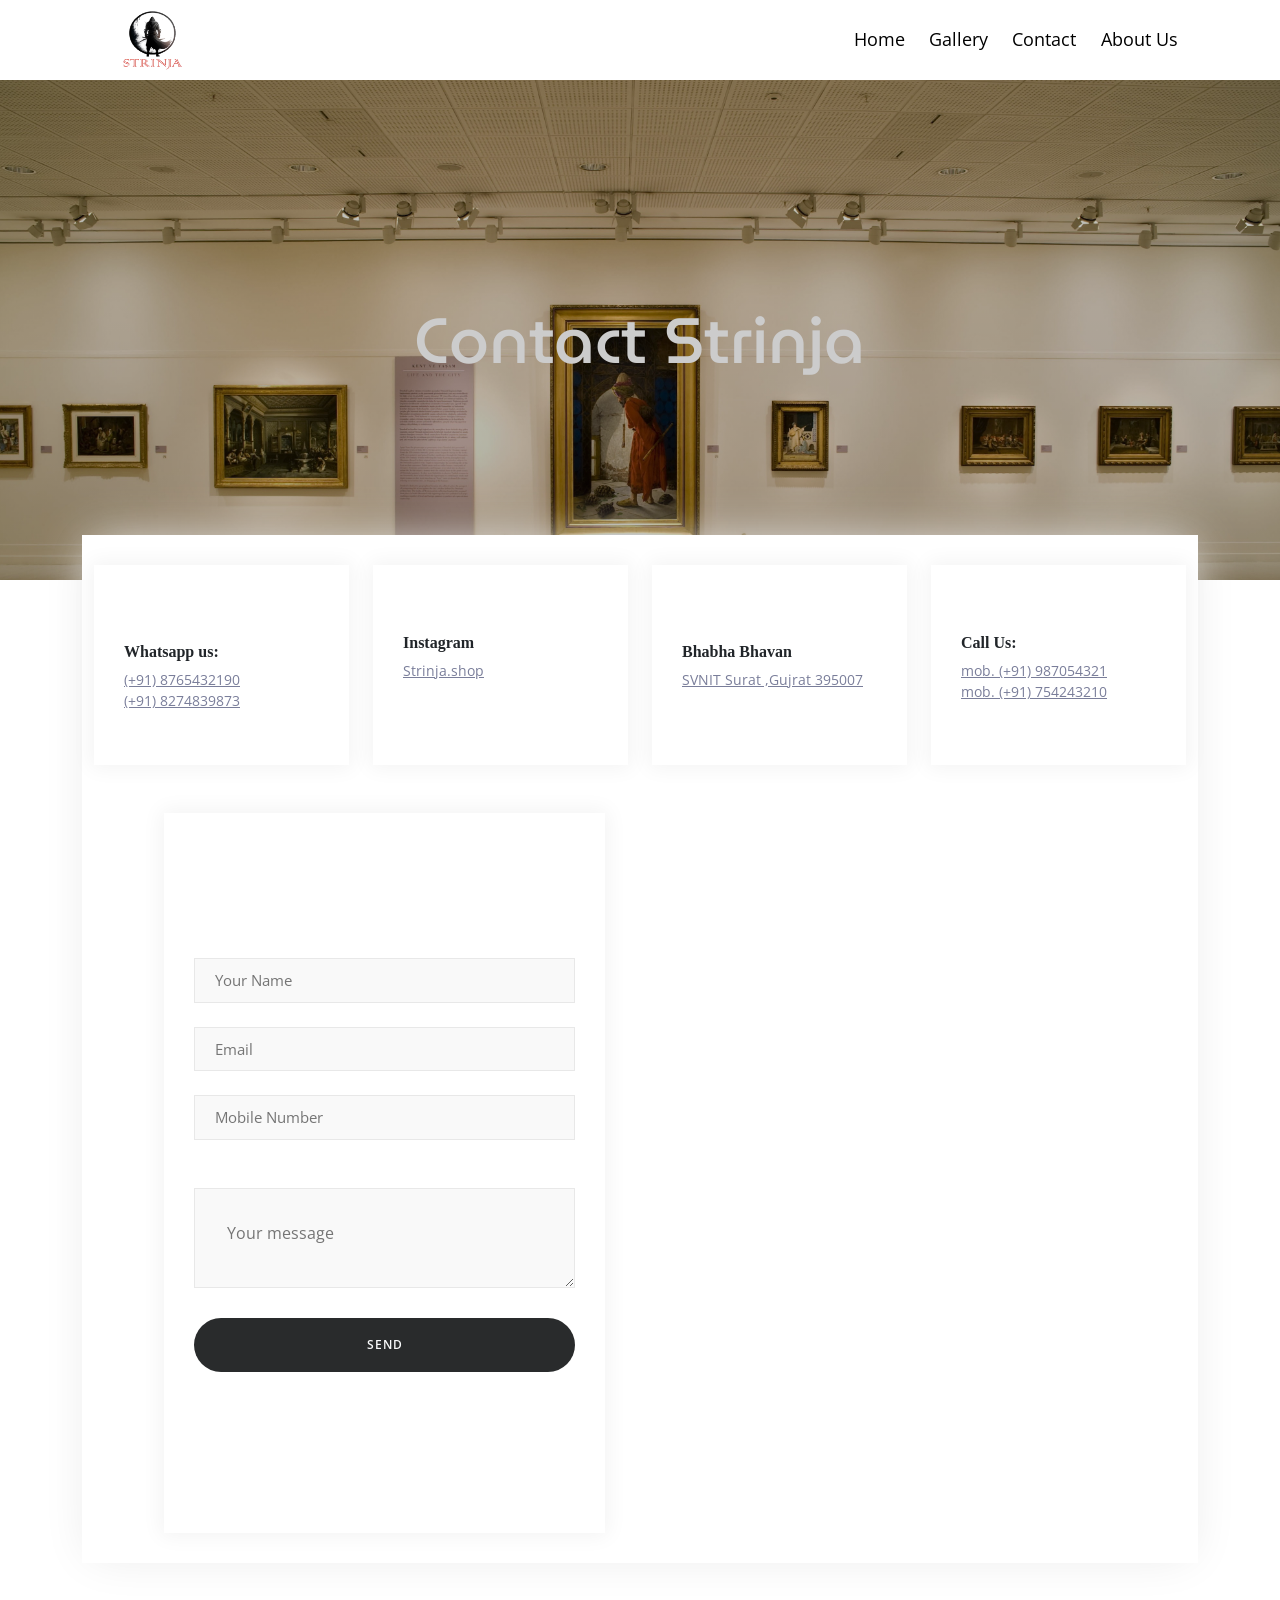
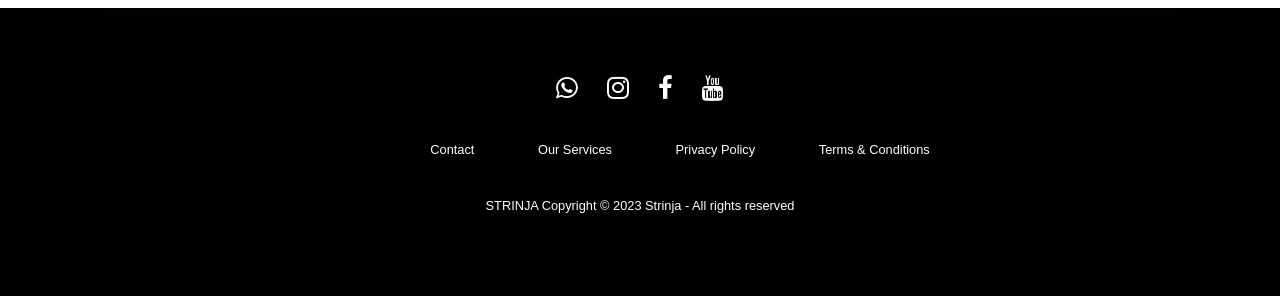
==== conatctus.html @ 17f31d1d "Add files via upload" ====
<!doctype html>
<html lang="en">

<head>
  <!--  Required meta tags -->
  <meta charset="utf-8">
  <meta name="viewport" content="width=device-width, initial-scale=1, shrink-to-fit=no">

  <!--  stylesheet -->
  <link rel="stylesheet" href="contact_style.css">

  <!--  fontawesome -->

  <script src="https://kit.fontawesome.com/b73881b7c2.js" crossorigin="anonymous"></script>
  <!--  owl-carousel -->

  <link rel="stylesheet" href="pluggins/OwlCarousel2-2.3.4/owl.carousel.min.css">
  <link rel="stylesheet" href="pluggins/OwlCarousel2-2.3.4/owl.carousel.css">

  <!--  google fonts -->
  <link href="https://fonts.googleapis.com/css?family=Lato|Playfair+Display:400,500,600,700,800,900|Poppins:300,400,500,600,700,800,900&display=swap" rel="stylesheet">

  <!--  Bootstrap CSS -->
  <link rel="stylesheet" href="https://stackpath.bootstrapcdn.com/bootstrap/4.4.1/css/bootstrap.min.css" integrity="sha384-Vkoo8x4CGsO3+Hhxv8T/Q5PaXtkKtu6ug5TOeNV6gBiFeWPGFN9MuhOf23Q9Ifjh" crossorigin="anonymous">
  <link href="https://cdn.jsdelivr.net/npm/bootstrap@5.3.2/dist/css/bootstrap.min.css" rel="stylesheet"
  integrity="sha384-T3c6CoIi6uLrA9TneNEoa7RxnatzjcDSCmG1MXxSR1GAsXEV/Dwwykc2MPK8M2HN" crossorigin="anonymous">
  <title>Contact </title>
</head>

<body>

  <!--Header section -->

  <div class="header ">
    <div class="container">
    <a href="index.html" class="logo"><img src="logo.png" alt="logo" height="60px" width="60px"></a>
    <div class="header-right">
      <a href="index.html">Home</a>
      <a href="gallery1.html">Gallery</a>
      <a href="conatctus.html">Contact </a>
      <a href="about_us.html">About Us </a>
    </div>
    <div class="hamburger" onclick="toggleMenu()">
      <div></div>
      <div></div>
      <div></div>
    </div>
  </div>
  </div>
  <script>
  function toggleMenu() {
    var menu = document.querySelector('.header-right');
    var hamburger = document.querySelector('.hamburger');
  
    menu.style.display = (menu.style.display === 'none' || menu.style.display === '') ? 'block' : 'none';
    hamburger.classList.toggle('active');
  }
  </script>



  <div class="section-intro">
    <h2 class="section-intro-title">
      <img src="https://themes.getmotopress.com/luviana/wp-content/themes/luviana/images/header_default.png" alt="">
      Contact Strinja
      <img src="https://themes.getmotopress.com/luviana/wp-content/themes/luviana/images/header_default.png" alt="">

    </h2>
  </div>
  <div class="container">
    <div id="contact-us">

      <div class="container">
        <div class="row">
          <div class="col-lg-12 ">
            <div class="contact-info-wrapper">
              <div class="row">
                <div class="col-md-3">
                    <div class="single-contact-info">
                        <i class="fab fa-whatsapp"></i>
                        <div class="add">
                            <h6>Whatsapp us:</h6>
                            <a href="https://wa.me/8226890185?text=I'm interested in purchasing the item.">(+91) 8765432190</a>
                            <a href="https://wa.me/918274839873?text=I'm interested in purchasing the item.">(+91) 8274839873</a>
                        </div>
                    </div>
                </div>
                <div class="col-md-3">
                  <div class="single-contact-info">
                    <i class="fab fa-instagram"></i>

                    <h6>Instagram</h6>
                    <div class="add">
                        <a href="https://www.instagram.com/strinja.shop/?next=%2Fdiscoverproctor%2Ftagged%2F&hl=ne">Strinja.shop</a>
                    </div>
                  </div>
                </div>
                <div class="col-md-3">
                  <div class="single-contact-info">
                    <i class="fas fa-map-marker    "></i>
                    <div class="add">
                      <h6>Bhabha Bhavan</h6> <a href="#">SVNIT  Surat ,Gujrat 395007</a>

                    </div>
                  </div>
                </div>
                <div class="col-md-3">
                  <div class="single-contact-info">
                    <i class="fas fa-phone    "></i>
                    <h6>Call Us:</h6>
                    <div class="add"><a href="tel:+(123)1800-567-8990">mob. (+91) 987054321</a>
                      <a href="tel:+(124)1523-567-9874">mob. (+91) 754243210</a>
                    </div>
                  </div>
                </div>
              </div>
            </div>
          </div>

        </div>
        <div class="row mt-2 mt-5">
          <div class="col-lg-5 d-flex">

            <div role="form" class="wpcf7" id="wpcf7-f90-o1" lang="en-US" dir="ltr">

              <div class="screen-reader-response" aria-live="polite"></div>
              <form action="/contact-us/#wpcf7-f90-o1" method="post" class="wpcf7-form" novalidate="novalidate">

                <p><label>
                    <span class="wpcf7-form-control-wrap your-name"><input type="text" name="your-name" value="" size="40" class="wpcf7-form-control wpcf7-text wpcf7-validates-as-required" aria-required="true" aria-invalid="false" placeholder="Your Name"></span>
                  </label></p>
                <p><label>
                    <span class="wpcf7-form-control-wrap your-email"><input type="email" name="your-email" value="" size="40" class="wpcf7-form-control wpcf7-text wpcf7-email wpcf7-validates-as-required wpcf7-validates-as-email" aria-required="true" aria-invalid="false" placeholder="Email"></span>
                  </label>
                </p>
                <p><label>
                    <span class="wpcf7-form-control-wrap your-mobile"><input type="tel" name="your-mobile" value="" size="40" class="wpcf7-form-control wpcf7-text wpcf7-tel wpcf7-validates-as-tel" aria-invalid="false" placeholder="Mobile Number"></span></label></p>

                <p class="message"><label> <br>
                    <span class="wpcf7-form-control-wrap your-message"><textarea name="your-message" cols="50" rows="10" class="wpcf7-form-control wpcf7-textarea" aria-invalid="false" placeholder="Your message"></textarea></span>
                  </label>
                </p>

                <p><input type="submit" value="Send" class="wpcf7-form-control wpcf7-submit text-light btn-block btn link-1"><span class="ajax-loader"></span></p>

              </form>
            </div>

          </div>
          <div class="col-md-7">
            <div class="map">
                <iframe src="https://www.google.com/maps/embed?pb=!1m18!1m12!1m3!1d3974.071048588599!2d72.78557855916499!3d21.159852248231218!2m3!1f0!2f0!3f0!3m2!1i1024!2i768!4f13.1!3m3!1m2!1s0x3be04d620f8a7dff%3A0x27281aed487eaeb9!2sBhabha%20Bhavan!5e0!3m2!1sen!2sin!4v1704362037427!5m2!1sen!2sin" width="600" height="450" style="border:0;" allowfullscreen="" loading="lazy" referrerpolicy="no-referrer-when-downgrade"></iframe>            </div>
          </div>
        </div>

      </div>
    </div>
  </div>

  <iframe src="footer.html" width="100%" height="288px" frameborder="0" ></iframe>



  <!--  Optional JavaScript -->
  <!--  jQuery first, then Popper.js, then Bootstrap JS -->
  <script src="https://code.jquery.com/jquery-3.4.1.slim.min.js " integrity="sha384-J6qa4849blE2+poT4WnyKhv5vZF5SrPo0iEjwBvKU7imGFAV0wwj1yYfoRSJoZ+n " crossorigin="anonymous ">
  </script>
  <script src="pluggins/OwlCarousel2-2.3.4/owl.carousel.min.js "></script>

  <script src="https://cdn.jsdelivr.net/npm/popper.js@1.16.0/dist/umd/popper.min.js " integrity="sha384-Q6E9RHvbIyZFJoft+2mJbHaEWldlvI9IOYy5n3zV9zzTtmI3UksdQRVvoxMfooAo " crossorigin="anonymous ">
  </script>
  <script src="https://stackpath.bootstrapcdn.com/bootstrap/4.4.1/js/bootstrap.min.js " integrity="sha384-wfSDF2E50Y2D1uUdj0O3uMBJnjuUD4Ih7YwaYd1iqfktj0Uod8GCExl3Og8ifwB6 " crossorigin="anonymous ">
  </script>
  <script src="https://unpkg.com/imagesloaded@4/imagesloaded.pkgd.min.js"></script>
  <script src="https://unpkg.com/masonry-layout@4/dist/masonry.pkgd.min.js"></script>
  <script>
    $(document).ready(function() {
      var owl = $('#rooms-carousel.owl-carousel');
      owl.owlCarousel({
        margin: 30,
        loop: true,
        nav: false,
        dots: false,
        center: false,
        responsive: {
          0: {
            items: 1
          },
          600: {
            items: 2
          },
          1000: {
            items: 3
          }
        }
      });
      // Go to the next item
      $('.customNextBtn').click(function(e) {
        e.preventDefault();
        owl.trigger('next.owl.carousel', [300]);
        return false;
      })
      // Go to the previous item
      $('.customPrevBtn').click(function(e) {
        // With optional speed parameter
        // Parameters has to be in square bracket '[]'
        e.preventDefault();
        owl.trigger('prev.owl.carousel', [300]);
        return false;
      });
    });
  </script>
  <script>
    $(document).ready(function() {
      var owl = $('#properties.owl-carousel');
      owl.owlCarousel({
        margin: 30,
        loop: true,
        nav: false,
        dots: false,
        center: false,
        responsive: {
          0: {
            items: 1
          },
          600: {
            items: 2
          },
          1000: {
            items: 3
          }
        }
      });
      // Go to the next item
      $('.customNextBtn').click(function(e) {
        e.preventDefault();
        owl.trigger('next.owl.carousel', [300]);
        return false;
      })
      // Go to the previous item
      $('.customPrevBtn').click(function(e) {
        // With optional speed parameter
        // Parameters has to be in square bracket '[]'
        e.preventDefault();
        owl.trigger('prev.owl.carousel', [300]);
        return false;
      });
    });
  </script>
  <script>
    $(document).ready(function() {
      var owl = $('#testimonial-carousel.owl-carousel');
      owl.owlCarousel({
        margin: 30,
        loop: true,
        center: true,
        responsive: {
          0: {
            items: 1
          },
          600: {
            items: 1
          },
          1000: {
            items: 3
          }
        }
      });
      // Go to the next item
      $('.customNextBtn').click(function(e) {
        e.preventDefault();
        owl.trigger('next.owl.carousel', [300]);
        return false;
      })
      // Go to the previous item
      $('.customPrevBtn').click(function(e) {
        // With optional speed parameter
        // Parameters has to be in square bracket '[]'
        e.preventDefault();
        owl.trigger('prev.owl.carousel', [300]);
        return false;
      });
    });
  </script>
  <!-- for full-Width -->
  <script>
    $(document).ready(function() {
      $('.grid1').masonry({
        itemSelector: '.grid-item1',
        columnWidth: 0,
        isFitWidth: true
      });
    });
  </script>
  <script type="text/javascript">
    $(function() {
      $('#datetimepicker1').datetimepicker();
    });
  </script>

<script src="https://cdn.jsdelivr.net/npm/bootstrap@5.3.2/dist/js/bootstrap.bundle.min.js"
integrity="sha384-C6RzsynM9kWDrMNeT87bh95OGNyZPhcTNXj1NW7RuBCsyN/o0jlpcV8Qyq46cDfL"
crossorigin="anonymous"></script>
<script>
  const burger = document.querySelector('.burger');
  const navbar = document.querySelector('.header');
  const rightnav = document.querySelector('.navbar');


  burger.addEventListener('click', () => {
      navbar.classList.toggle('h-nav');
      rightnav.classList.toggle('v-class');

  })
</script>

</body>

</html>
---- contact_style.css ----
@import url("https://fonts.googleapis.com/css2?family=Open+Sans:wght@300;400;600;700&family=Oswald:wght@400;500;600&family=Playfair+Display:wght@400;500;600;700;800;900&family=Raleway:wght@100;200;300;400;500;600;700&display=swap");
@import url("https://fonts.googleapis.com/css2?family=MuseoModerno:wght@400;600;800&display=swap");
@import url("https://fonts.googleapis.com/css2?family=Inter:wght@200;300;400;500;600&display=swap");
@import url("https://fonts.googleapis.com/css2?family=Nanum+Myeongjo:wght@400;700;800&display=swap");
@import url("https://fonts.googleapis.com/css2?family=Open+Sans:wght@300;400;600;700&family=Oswald:wght@400;500;600&family=Playfair+Display:wght@400;500;600;700;800;900&family=Raleway:wght@100;200;300;400;500;600;700&display=swap");




*{
  font-family: -apple-system, -apple-system,  
              BlinkMacSystemFont, 'Segoe UI', Roboto,  
              Oxygen, Ubuntu, Cantarell, 'Open Sans',  
              'Helvetica Neue', sans-serif;
  }



.header {
  overflow: hidden;
 padding-top: 10px;
 padding-bottom: 10px;
  padding-right: 40px;
  position: sticky;
  top: 0;
  z-index: 2;
  background-color: white;
}

.header-right {
  float: right;
  margin-top: 17px;
  transition: transform 0.3s; /* Add transition property for smooth animation */
}



.header-right a {
  margin-left: 20px;
  position: relative;
  text-decoration: none;
  color: black;
  font-size: 18px; 
  line-height: 25px;
  border-radius: 4px;
  overflow: hidden;
}

/* .header-right a::before {
  content: '';
  position: absolute;
  bottom: 0;
  left: 0;
  width: 100%;
  height: 2px;
  background-color: black; 
  transform: scaleX(0);
  transform-origin: bottom right;
  transition: transform 0.3s;
  top: 100%;
  border-radius: 25%;
} */

/* .header-right a:hover::before {
  transform: scaleX(1);
  transform-origin: bottom center;
} */



.header a.logo {
  position:relative;
  top:0;
  margin-left: 60px;
}

/* Hamburger Menu Styles */
.hamburger {
    position: absolute;
    top: 10px;
    right: 30px;
    display: none; /* Hide by default */
    float: right;
    margin-top: 17px;
    cursor: pointer;
}

.hamburger div {
  width: 25px;
  height: 3px;
  background-color: black ;
  border-radius: 28%;
  margin: 6px 0;
  transition: transform 0.5s; /* Add a transition for smooth animation */
}

.hamburger.active div:nth-child(1) {
  transform: rotate(-45deg) translate(-5px, 6px);
}

.hamburger.active div:nth-child(2) {
  opacity: 0;
}

.hamburger.active div:nth-child(3) {
  transform: rotate(45deg) translate(-5px, -6px);
}
@media screen and (max-width: 580px) {
  .header-right {
    display: none; /* Hide the regular menu items */
    text-align: center;
  }

  .hamburger {
    display: block; /* Show the hamburger menu icon */
  }
}

div {
}
/* common */
section {
  padding: 20px 0;
}
@media only screen and (min-width: 768px) {
  section {
    padding: 50px 0;
  }
}

.carousel-item {
  position: relative;
}
.main-img {
  height: 100vh;
}
.flex {
  flex: 1;
}
.arrows a {
  color: #000;
  font-family: "PlayFair Display";
}

/* navbar */



.section-intro {
  height: 500px;
  background: linear-gradient(#00000031, rgba(0, 0, 0, 0.397)),
    url(wallpaperflare.com_wallpaper\ copy\ 2.jpg);
  background-position: center;
  background-size: cover;
  display: flex;
  align-items: center;
  justify-content: center;
  background-attachment: fixed;
}
.section-intro-title {
  font-size: 4em;
  font-family: "MuseoModerno", cursive;
  color: #cccccc;
  position: relative;
  padding-top: 30px;
  text-align: center;
}
.section-intro-title img {
  position: absolute;
  left: 0;
  top: 0;
  left: 0;
  right: 0;
  margin: auto;
}
/* main-hdng */
/* form-title for-form */
/* main-prim-hdg pages-heading */
/* hdg-blck-1 sections-heading */
/* link buttons*/
/* featured-heading inner-items-heading */
/* slider-heading */
.main-hdg {
  position: absolute;
  top: 0;
  bottom: 0;
  margin: auto;
  color: white;
  width: 100%;
  display: flex;
  flex-direction: column;
  justify-content: center;
  background: linear-gradient(#00000075, #00000069);
  align-items: left;
  padding-left: 13%;
}
.main-hdg h2 {
  font-size: 2em;
  font-family: "Nanum Myeongjo", serif;
}
@media only screen and (min-width: 992px) {
  .main-hdg h2 {
    font-size: 5em;
    width: 70%;
  }
  .main-hdg {
    padding-left: 20%;
  }
}
.main-hdg .main-link {
  position: relative;
  padding-left: 100px;
  width: max-content;
  border-radius: 1.875rem !important;
  font-size: 12px !important;
  font-size: 0.75rem !important;
  text-transform: uppercase !important;
  line-height: 1.2 !important;
  padding: 1.5835em 3.333em !important;
  font-weight: 600 !important;
  -webkit-transition: all 0.3s ease !important;
  transition: all 0.3s ease !important;
  letter-spacing: 1px !important;
  color: #fff !important;
  height: max-content;
}

/*  */
.hdg-blck-1 {
  position: relative;
  padding-top: 10px;
}
.hdg-blck-1::after {
  content: "";
  position: absolute;
  left: 0;
  top: 0;
  width: 70px;
  height: 4px;
  background-color: #c1b086;
}
.hdg-blck-1 h3 {
  font-size: 2em;
  font-family: "MuseoModerno", cursive;
}
.hdg-blck-1 p {
}
.hdg-blck-1 h6 {
  letter-spacing: 2px;
  font-size: 0.9em;
  margin-top: 20px;
  text-transform: uppercase;
}

/*comp-heading-2  */
.comp-heading-2 {
}
.comp-heading-2-title {
  font-size: 2em;
  font-family: "playfair display";
  margin-bottom: 20px;
}

/* link-1 */

.link-1 {
  border-radius: 1.875rem !important;
  font-size: 0.75rem !important;
  text-transform: uppercase !important;
  line-height: 1.2 !important;
  padding: 1.5835em 3.333em !important;
  font-weight: 600 !important;
  transition: all 0.3s ease !important;
  letter-spacing: 1px !important;
  background: #292b2c !important;
  color: #fff !important;
  border: 1px solid transparent !important;
  width: 200px;
  height: max-content;
}
.link-2 {
  border-radius: 1.875rem !important;
  font-size: 0.75rem !important;
  text-transform: uppercase !important;
  line-height: 1.2 !important;
  padding: 1.5835em 3.333em !important;
  font-weight: 600 !important;
  transition: all 0.3s ease !important;
  letter-spacing: 1px !important;
  height: max-content;
  border: thin solid #292b2c !important;
  color: #292b2c;
  width: 200px;
  margin-top: 30px;
}
/*  */
.section-heading {
  display: flex;
  justify-content: space-between;
  align-items: center;
  margin-bottom: 30px;
}

/* home-page-room */
.featured-details .home-page-room {
  position: relative;
}

.featured-details .features-block {
  background-color: #3f9cc1;
  height: 420px;
  color: white;
  display: flex;
  flex-direction: column;
  top: -80px;
  justify-content: center;
  padding: 25px;
}

@media only screen and (min-width: 992px) {
  .featured-details .features-block {
    position: absolute;
    width: 500px;
    padding: 50px;
  }
  .featured-details .features-block {
    background-color: #3f9cc1;
    height: 410px;
    top: -70px;
    padding: 50px;
  }
}

@media only screen and (min-width: 1200px) {
  .featured-details .features-block {
    position: absolute;
    width: 600px;
    height: 450px;
    top: -35px;
    padding: 80px;
  }
}

.featured-details .Rblck {
  right: 50px;
}
.featured-details .icon-value-items-wrapper {
  display: none;
}
@media only screen and (min-width: 768px) {
  .featured-details .icon-value-items-wrapper {
    display: flex;
    justify-content: space-between;
    flex-wrap: wrap;
  }
}
.featured-details .icon-value-item {
  flex-basis: 50%;
  margin: 10px 0;
}
/* room-carousel */
.rooms-carousel {
}
.rooms-carousel .room-item {
  position: relative;
  overflow: hidden;
  height: 300px;
  object-fit: cover;
}

.rooms-carousel .featured-icon {
  position: absolute;
  top: 0;
  left: 0;
  width: 100%;
  height: 100%;
  background-color: rgba(0, 0, 0, 0.63);
  opacity: 0;
  transition: 0.5s;
  display: flex;
  align-items: center;
  font-size: 4em;
  justify-content: center;
  color: #fff;
}
.rooms-carousel .featured-icon i {
}
.rooms-carousel .room-item:hover .featured-icon {
  opacity: 1;
}
/* testimonial  */
.testimo {
  position: relative;
}
.testimo .Lblck {
  left: 50px;
}
.testimo blockquote p i {
  font-size: 0.8em;
}
.testimo blockquote img {
  width: 50px;
}
.testimo .blockquote-footer {
  display: inline-block !important;
  color: #e6e6e6 !important;
}


.restuarant .resuartant-types-block {
  height: 100%;
  width: 100%;
  display: flex;
  flex-direction: column;
  justify-content: center;
}
.restuarant .accordion {
  width: 100%;
}
.restuarant .accrdian-title {
  color: #292b2c !important;
}
.restuarant .card-body {
  color: #808080;
  font-size: 0.85em;
}
/*  */
#properties .card-item {
  background: #e6e6e6;
  display: flex;
  flex-direction: column-reverse;
  padding: 2em 0em 2em 2em;
}

#properties .card-item-body {
  padding: 1em;
  position: relative;
  padding: 3em;
}

#properties .owl-item {
  padding: 2em;
}

#properties .FeaturedImage img {
  transform: translateX(25px);
}

#properties .subtitle {
  position: absolute;
  color: white;
  height: 5em;
  width: 5em;
  background-color: black;
  left: -55px;
  bottom: 0;
  display: flex;
  text-align: center;
  align-items: center;
  justify-content: center;
}

#properties .title {
  position: relative;
}

#properties .title::after {
  position: absolute;
  content: "";
  top: -10px;
  position: absolute;
  border-top: 3px solid black;
  width: 20%;
  left: 0;
}
#properties {
  position: relative;
}
/* About us */

.about-us-page .grid {
  width: 100%;
}
.about-us-page .grid-sizer {
  width: 33.33%;
}
.about-us-page .grid-item {
  width: 33.33%;
}

.about-us-page .grid-item {
  float: left;
}

.about-us-page .grid-item img {
  display: block;
  width: 100%;
}

.about-us-page .grid1 {
  width: 100%;
  margin: 0 auto;
}

.about-us-page .grid-item1 {
  width: 320px;
  height: auto;
  float: left;
  padding: 5px;
}

@media only screen and (min-width: 480px) {
  .about-us-page .grid-item1 {
    width: 420px;
    height: auto;
    float: left;
    padding: 5px;
  }
}

.about-us-page p {
  line-height: 1.8;
  color: #808080;
  font-size: 0.9em;
}
.about-us-page-testimonial {
  padding: 50px 15px;
}
.about-us-page-testimonial .social-icons {
  display: flex;
  justify-content: space-around;
}
.about-us-page-testimonial .social-icons i {
  color: #292b2c;
  font-size: 1.5em;
}
.about-us-page-testimonial .card {
  border: none;
  box-shadow: 0px 0px 35px -24px #000;
  text-align: center;
  padding: 10px;
}
.about-us-page-testimonial .card-body {
  padding: 30x 40px;
}
.about-us-page-testimonial .card-title {
  font-family: "MuseoModerno", cursive;
  margin-bottom: 15px;
  font-size: 1.5m;
  color: #292b2c;
}
.about-us-page-testimonial .card-subtitle {
  color: #707070;
  text-transform: uppercase;
  margin-bottom: 10px;
  letter-spacing: 2px;
  font-weight: 100;
  font-size: 0.8em;
}
.about-us-page-testimonial .card-text {
  line-height: 1.8;
}
/*  */

.single-room .amenities {
  display: none;
  padding: 30px 0;
}
@media (min-width: 768px) {
  .single-room .amenities {
    font-family: "Nanum Myeongjo", serif;
    display: flex;
    justify-content: space-evenly;
  }
}
.single-room i,
.allrooms i {
  color: #292b2c !important;
  font-size: 0.8em;
}
.single-room p {
  line-height: 1.9;
}
.single-rooms-headings {
  font-family: "Nanum Myeongjo", serif;
  font-weight: bold;
  font-size: 1.75em;
}
.single-room .icon-key-value {
  padding: 15px;
  border-top: thin solid #ebebeb;
}
.single-room .icon-key-value {
  display: flex;
}
.single-room .icon-key-value .icon {
  margin-right: 10px;
}
.single-room .icon-key-value .key {
  margin-right: 30px;
}
.review {
  background: whitesmoke;
  padding: 20px;
}
.review .comment_container {
}
.review .comment-text {
  position: relative;
  border-left: thin solid #cccccc;
  padding-left: 20px;
  margin-left: 10px;
}
.review .comment-text::before {
  content: "";
  position: absolute;
  height: 20px;
  width: 20px;
  border: thin solid #cccccc;
  top: 0;
  bottom: 0;
  margin: auto;
  left: -10px;
  transform: rotate(45deg);
  border-right: 0;
  border-top: 0;
  background: white;
}
/*  */
#booking {
  text-align: center;
}
#booking .wpcf7 {
  background-color: #ffffff;
  -webkit-box-shadow: 0 0 20px 3px #0000000d;
  box-shadow: 0 0 20px 3px #0000000d;
  padding-bottom: 1em;
}

@media only screen and (min-width: 992px) {
  #booking .wpcf7 {
    margin-bottom: 0;
  }
}
#booking .form-title {
  padding: 50px 0;
}
strong {
  font-size: 2.2em;
  color: #292b2c !important ;
}
#booking .wpcf7-form {
  padding: 0 1em;
}
#booking .wpcf7-form p {
  width: 100%;
  padding: 0 1em;
}
.stars i {
  color: rgb(253, 215, 0);
}
#booking .wpcf7-form .message {
  width: 100%;
}

#booking .wpcf7-form label {
  width: 100%;
  position: relative;
}

#booking .wpcf7-form .message textarea {
  width: 100%;
  height: 100px;
  border: 1px solid #e8e8e8;
  background-color: #f9f9f9;
  padding: 2em;
}

#booking .wpcf7-form p input {
  height: 50px;
  color: #24416b;
  background-color: #f9f9f9;
  font-size: 15px;
  padding: 10px 20px;
  border: 1px solid #d1e8f3;
  width: 100%;
  position: relative;
}
#booking .wpcf7-form label::after {
  display: inline-block;
  font-family: "Font Awesome 5 Free";
  content: "\f073";
  font-weight: 400;
  position: absolute;
  right: 20px;
  color: #292b2c;
  top: 0;
  bottom: 0;
  margin: auto;
  height: max-content;
}
/* contact-us */
#contact-us {
  padding: 30px 0;
  transform: translateY(-45px);
  background-color: #fff;
  box-shadow: 0px 0px 45px -7px rgb(233, 233, 233);
}
#contact-us .wpcf7 {
  -webkit-box-shadow: 0 0 20px 3px #0000000d;
  box-shadow: 0 0 20px 3px #0000000d;
  padding: 30px 10px;
  padding-top: 50px;
  margin: 10px auto;
  background: #fff;
}
#contact-us .contact-form-title {
  font-family: "Nanum Myeongjo", serif;
  margin-bottom: 20px;
  font-weight: bold;
  font-size: 2em;
}
@media only screen and (min-width: 992px) {
  #contact-us .wpcf7 {
    margin-bottom: 0;
    display: flex;
    flex-direction: column;
    justify-content: center;
    padding: 0 30px;
  }
  #contact-us .wpcf7 {
    height: 80vh;
    margin: auto;
    transform: translateX(70px);
    z-index: 1;
    box-shadow: 0 0 20px 3px #0000000d;
  }
}

#contact-us .wpcf7-form .message {
  width: 100%;
}

#contact-us .wpcf7-form label {
  width: 100%;
}

#contact-us .wpcf7-form .message textarea {
  width: 100%;
  height: 100px;
  border: 1px solid #e8e8e8;
  background-color: #f9f9f9;
  padding: 2em;
}

#contact-us .wpcf7-form p input {
  height: 55x;
  color: #24416b;
  border: 1px solid #e8e8e8;
  background-color: #f9f9f9;
  font-size: 15px;
  padding: 10px 20px;
  width: 100%;
}
/* .allrooms */
.allrooms h5 {
  font-family: "playFair Display";
  color: #292b2c;
}
.allrooms .price {
  font-weight: 100;
  font-size: 0.9em;
  margin-bottom: 20px;
}
/* infpwrapper */

#contact-us .single-contact-info {
  -webkit-box-shadow: 0 0 20px 3px #0000000d;
  box-shadow: 0 0 20px 3px #0000000d;
  background-color: #ffffff;
  padding: 30px;
  -webkit-transition: all 0.5s;
  transition: all 0.5s;
  display: flex;
  flex-direction: column;
  /* align-items: center; */
  justify-content: center;
  height: 200px;
}

#contact-us .single-contact-info:hover {
  background-color: #292b2c;
  color: #fff;
}

#contact-us .single-contact-info:hover,
#contact-us .single-contact-info:hover i,
#contact-us .single-contact-info:hover a {
  color: #fff;
}

#contact-us .single-contact-info:nth-last-of-type(-n + 2) {
}

#contact-us .single-contact-info h6 {
  font-weight: bold;
  font-family: "Gilda Display";
}
#contact-us .add {
  height: 100px;
}
i {
  color: #292b2c;
}
#contact-us .single-contact-info i {
  display: block;
  color: #292b2c;
  -webkit-transition: all 0.5s;
  transition: all 0.5s;
  font-size: 25px;
  width: 50px;
  height: 50px;
  line-height: 50px;
}

#contact-us .single-contact-info a {
  color: #7a7e9a;
  -webkit-transition: all 0.5s;
  transition: all 0.5s;
  display: block;
  font-size: 0.9em;
}
/* map */

.map iframe {
  width: 100%;
  height: 600px;
  max-height: 600px;
}
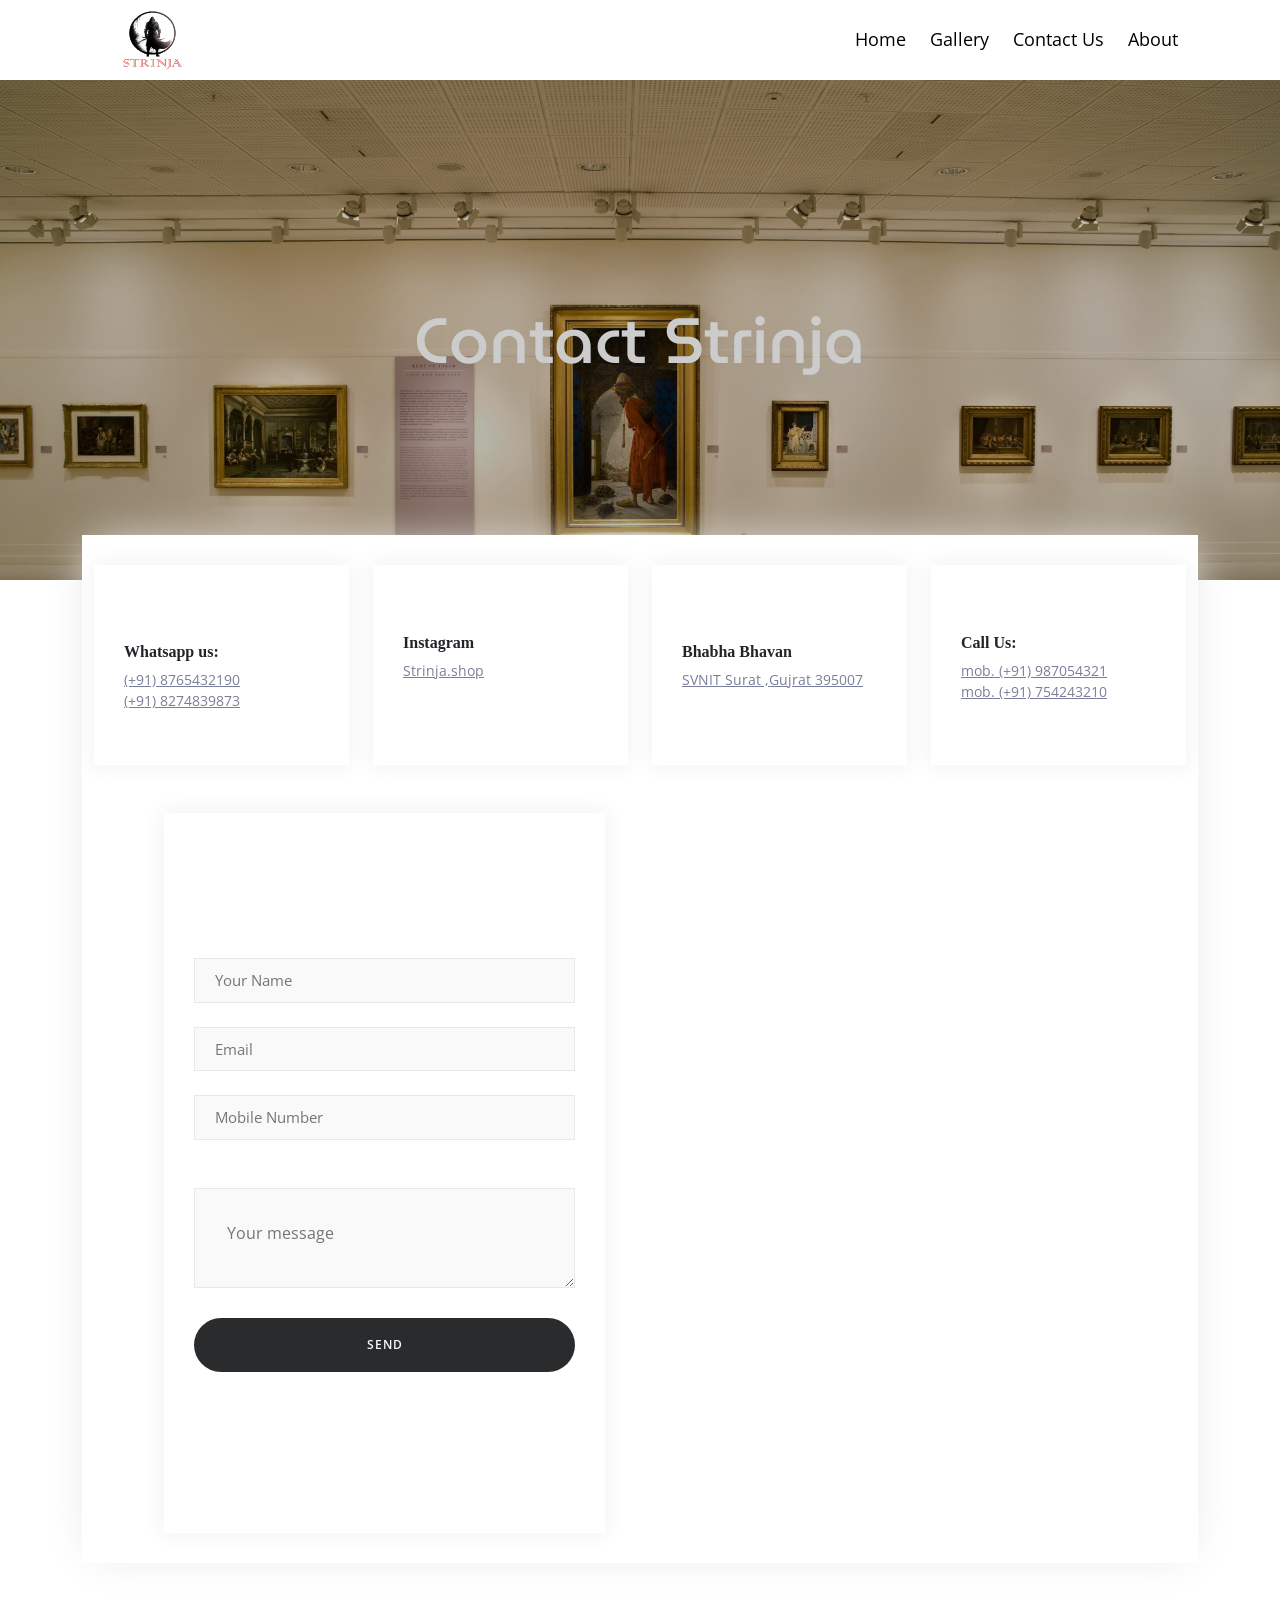
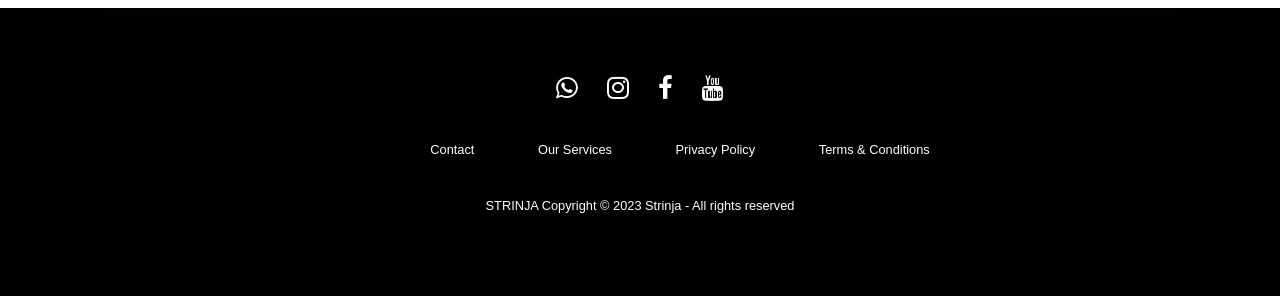
==== commit fb4565f3: "conatctus.html" ====
--- a/conatctus.html
+++ b/conatctus.html
@@ -37,8 +37,8 @@
     <div class="header-right">
       <a href="index.html">Home</a>
       <a href="gallery1.html">Gallery</a>
-      <a href="conatctus.html">Contact </a>
-      <a href="about_us.html">About Us </a>
+      <a href="conatctus.html">Contact Us</a>
+      <a href="about_us.html">About </a>
     </div>
     <div class="hamburger" onclick="toggleMenu()">
       <div></div>
@@ -316,4 +316,4 @@
 
 </body>
 
-</html>+</html>
